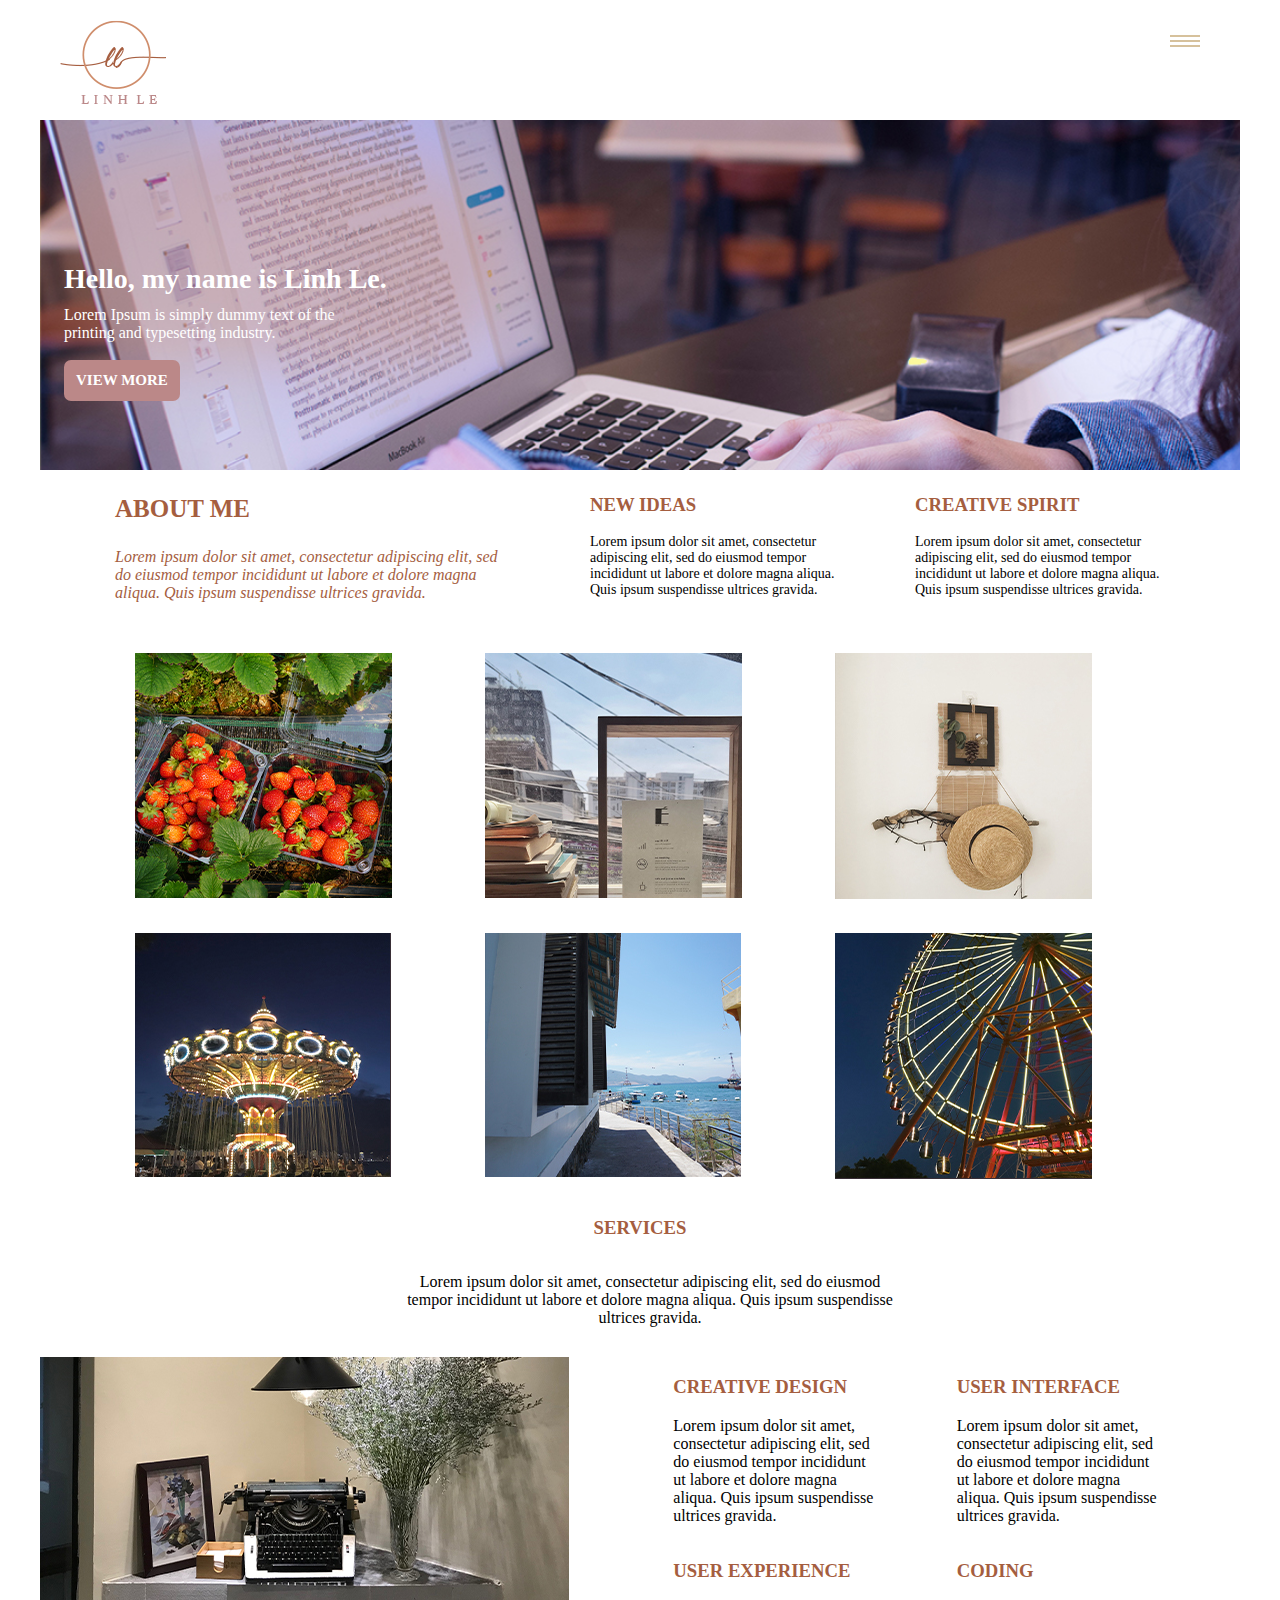
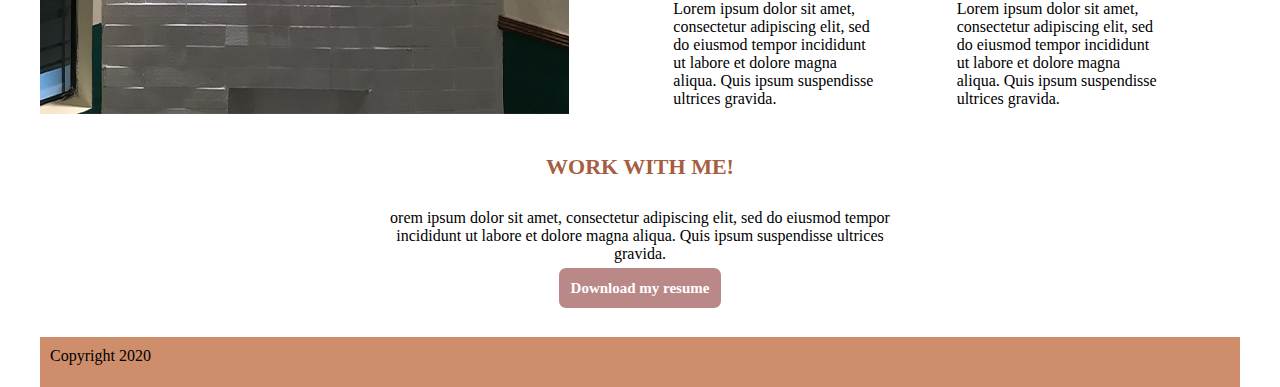
==== index.html @ 571024b6 "adding homepage" ====
<!DOCTYPE html>
<html lang="en">
<head>
    <meta charset="UTF-8">
    <meta name="viewport" content="width=device-width, initial-scale=1.0">
    <title>This is my portfolio website</title>
    <link rel="stylesheet" href="css/master.css">
</head>
<body>
    <div class="siteContainer">
        <header id="mainHeader">
            <nav class="mainNav">
                <div class="logo">
                    <a href="index.html">
                        <img src="images/Logo.png" alt="Logo">
                    </a>
                </div><!-- Close logo-->
                <input class="menu-btn" type="checkbox" id ="menu-btn">
                <label class ="menu-icon" for="menu-btn">
                    <span class="navicon"></span>
                </label>
                <h2 class=hidden>Main Navigation</h2>
                <ul class="menu">
                    <li><a href="#" class="current">Home</a></li>
                    <li><a href="#">Portfolio</a></li>
                    <li><a href="#">Contact</a></li>
                </ul>

            </nav><!-- Close mainNav-->


        </header><!-- Close mainHeader-->
        <main>
            <section class="heroImage">
                <h2>Hello, my name is Linh Le.</h2>
                <p>Lorem Ipsum is simply dummy text of the printing and typesetting industry.</p>
                <a href="#">View more</a>
            </section><!-- Close heroImage-->
            <section class="textInfo">
                <div class="info1">
                    <h3>About me</h3>
                    <p>Lorem ipsum dolor sit amet, consectetur adipiscing elit, sed do eiusmod tempor incididunt ut labore et dolore magna aliqua. Quis ipsum suspendisse ultrices gravida.</p>

                </div><!--Close info1-->
                <div class="info2">
                    <h3>New ideas</h3>
                    <p>Lorem ipsum dolor sit amet, consectetur adipiscing elit, sed do eiusmod tempor incididunt ut labore et dolore magna aliqua. Quis ipsum suspendisse ultrices gravida.</p>

                </div><!--Close info2-->
                <div class="info3">
                    <h3>Creative spirit</h3>
                    <p>Lorem ipsum dolor sit amet, consectetur adipiscing elit, sed do eiusmod tempor incididunt ut labore et dolore magna aliqua. Quis ipsum suspendisse ultrices gravida.</p>
                </div><!--Close info3-->
            </section><!-- Close textInfo-->
            <section class="galleryCon">
                <div class="portfolio">
                    <div id="project1" class="portfolio-project">
                        <img src="images/strawberry.jpg" alt="strawberry">
                    </div>
                    <div id="project2" class="portfolio-project">
                        <img src="images/books.jpg" alt="books">
                    </div>
                    <div id="project3" class="portfolio-project">
                        <img src="images/things.jpg" alt="things">
                    </div>
                    <div id="project4" class="portfolio-project">
                        <img src="images/rollercoaster.jpg" alt="roller coaster">
                    </div>
                    <div id="project5" class="portfolio-project">
                        <img src="images/house.jpg" alt="house">
                    </div>
                    <div id="project6" class="portfolio-project">
                        <img src="images/night.jpg" alt="night">
                    </div>

                </div><!-- Close portfolio-->

            </section><!--Close gallery-->
            <!-- Put our lightbox on the top of the stack-->
            <section class="lightbox">
                <h2 class="hidden">Project LightBox</h2>
                <div class="lightbox-scroll-con">
                    <span class="close-button">X</span>
                    <div class="lightbox-content">
                        <div class="project-info"></div><!--Close project info-->
                        <div class="project-content"></div><!-- Close project content-->
                    </div><!--Close lightbox content-->
                </div><!--Close lightbox scroll con-->
                
            </section><!--Close lightbox-->

            <template id="project-template">
                <div class="proj">
                    <h1 class="hidden"></h1>
                    <h2 class="proj-name"></h2>
                    <p class="proj-software"></p>
                    <p class="proj-madeby"></p>
                </div>
            </template>

            <section class="servicesCon">
                <h3>Services</h3>
                <p>Lorem ipsum dolor sit amet, consectetur adipiscing elit, sed do eiusmod tempor incididunt ut labore et dolore magna aliqua. Quis ipsum suspendisse ultrices gravida.</p>
            </section><!--Close services-->
            <div class="serContainer">
            <div class="ser-img">
                <img src="images/machine.jpg" alt="machine">
            </div>
            <div class="ser-info">
                <div class="ser-content1">
                    <h3>Creative design</h3>
                    <p>Lorem ipsum dolor sit amet, consectetur adipiscing elit, sed do eiusmod tempor incididunt ut labore et dolore magna aliqua. Quis ipsum suspendisse ultrices gravida.</p>
                </div><!--Close ser-content1-->
                <div class="ser-content2">
                    <h3>User Interface</h3>
                    <p>Lorem ipsum dolor sit amet, consectetur adipiscing elit, sed do eiusmod tempor incididunt ut labore et dolore magna aliqua. Quis ipsum suspendisse ultrices gravida.</p>
                </div><!--Close ser content2-->
                <div class="ser-content3">
                    <h3>User Experience</h3>
                    <p>Lorem ipsum dolor sit amet, consectetur adipiscing elit, sed do eiusmod tempor incididunt ut labore et dolore magna aliqua. Quis ipsum suspendisse ultrices gravida.</p>
                </div><!-- Close ser-content3-->
                <div class="ser-content4">
                    <h3>Coding</h3>
                    <p>Lorem ipsum dolor sit amet, consectetur adipiscing elit, sed do eiusmod tempor incididunt ut labore et dolore magna aliqua. Quis ipsum suspendisse ultrices gravida.</p>
                </div><!--Close ser-content4-->
                </div><!--Close serContainer-->
            </div><!--Close service info-->
            <section class="resume">
                <h4>Work with me!</h4>
                <p>orem ipsum dolor sit amet, consectetur adipiscing elit, sed do eiusmod tempor incididunt ut labore et dolore magna aliqua. Quis ipsum suspendisse ultrices gravida.</p>
                <a href="#">Download my resume</a>
            </section><!-- Close resume-->

            <footer class="mainFooter">
                Copyright 2020
            </footer><!--Close mainFooter-->

        </main><!-- Close main-->

    </div><!-- Close siteContainer-->
    
    <!--script go here-->
    <script type="module" src="js/main.js"></script>
</body>
</html>
---- css/master.css ----
@media screen and (min-width: 938px){.mainNav ul li{float:left}.mainNav ul li a{padding:20px}.menu{clear:none;float:right;max-height:none}.menu-icon{display:none}}body{font:"Athelas","helvetica",sans-serif;font-size:16px;margin:0;border:0;padding:0}a:link,a:visited{text-decoration:none}a:hover,a:active{text-decoration:none}.hidden{display:none}.siteContainer{margin:0 auto;color:#000;max-width:1200px;min-width:320px}.logo{display:block;padding:20px;float:left}.mainNav{background-color:#fff;height:120px}.mainNav ul{list-style-type:none;margin:0;padding:0;overflow:hidden}.mainNav ul li{cursor:pointer}.mainNav ul li a{margin-top:20px;display:block;padding:5px;text-transform:uppercase;font-family:Helvetica;color:#a55e3f;text-align:center}.mainNav ul li a:hover{color:#eaaa88}.current{font-weight:bold}.menu-btn:hover{color:#d6c19c}.menu{clear:both;max-height:0;transition:max-height .2s ease-out}.menu-icon{cursor:pointer;display:inline-block;float:right;padding:40px 20px;position:relative;user-select:none;margin-right:20px}.navicon{display:block;height:2px;position:relative;transition:background .2s ease-out;width:30px;background:#d6c19c}.navicon::before{top:5px;content:"";display:block;height:100%;position:absolute;transition:all .2s ease-out;width:100%;background:#d6c19c}.navicon::after{top:-5px;background:#d6c19c;content:"";display:block;height:100%;position:absolute;transition:all .2s ease-out;width:100%}.menu-btn{display:none}.menu-btn:checked~.menu{max-height:240px}.menu-btn:checked~.menu-icon .navicon{background:transparent}.menu-btn:checked~.menu-icon .navicon::before{transform:rotate(-45deg)}.menu-btn:checked~.menu-icon .navicon::after{transform:rotate(45deg)}.menu-btn:checked~.menu-icon:not(.steps) .navicon:before,.menu-btn:checked~.menu-icon:not(.steps) .navicon:after{top:0}.heroImage{background-image:url(../images/hero_image.jpg);background-position:center center;background-repeat:no-repeat;background-size:cover;padding-top:350px}.heroImage h2{font-size:28px;color:#fff;position:absolute;left:5%;top:240px}.heroImage p{width:300px;position:absolute;top:290px;left:5%;color:#fff}.heroImage a{text-transform:uppercase;font-weight:bold;padding:12px;color:#fff;font-size:15px;-webkit-border-radius:7px;-moz-border-radius:7px;-ms-border-radius:7px;-o-border-radius:7px;border-radius:7px;position:absolute;top:360px;left:5%;background-color:#b88}.heroImage a:hover{background-color:#deb1b1}.textInfo{display:flex;flex-direction:row;justify-content:space-evenly}.textInfo h3{text-transform:uppercase;color:#a55e3f}.info1 h3{font-size:25px}.info1 p{font-style:italic;color:#a55e3f;width:400px}.info2,.info3{margin-top:5px}.info2 p,.info3 p{width:250px;font-size:14px}.portfolio{margin-top:20px;display:grid;grid-template-columns:350px 350px 350px;justify-content:center}.portfolio-project{margin:15px 20px}.portfolio-project img:hover{transform:scale(1.25)}.lightbox{position:absolute;top:0;background:#789;display:none;width:100%;height:100%}.show-lightbox{display:block}.close-button{font-size:2em;padding:10px;float:right;padding-top:20px;padding-right:30px;cursor:pointer;color:#a55e3f}.serContainer{display:flex;flex-direction:row;justify-content:space-between}.servicesCon{display:flex;flex-direction:column;text-align:center}.servicesCon h3{text-transform:uppercase;font-weight:bold;color:#a55e3f}.servicesCon p{width:500px;margin-left:30%;margin-bottom:30px}.ser-info{width:650px;display:grid;grid-template-columns:200px 200px;justify-content:space-evenly}.ser-info h3{color:#a55e3f;text-transform:uppercase}.resume{text-align:center}.resume h4{color:#a55e3f;text-transform:uppercase;font-size:22px}.resume p{width:500px;margin-left:350px}.resume a{font-weight:bold;padding:12px;color:#fff;font-size:15px;-webkit-border-radius:7px;-moz-border-radius:7px;-ms-border-radius:7px;-o-border-radius:7px;border-radius:7px;background-color:#b88}.resume a:hover{background-color:#deb1b1}footer{margin-top:40px;background-color:#ce8d6b;height:30px;padding:10px}/*# sourceMappingURL=master.css.map */
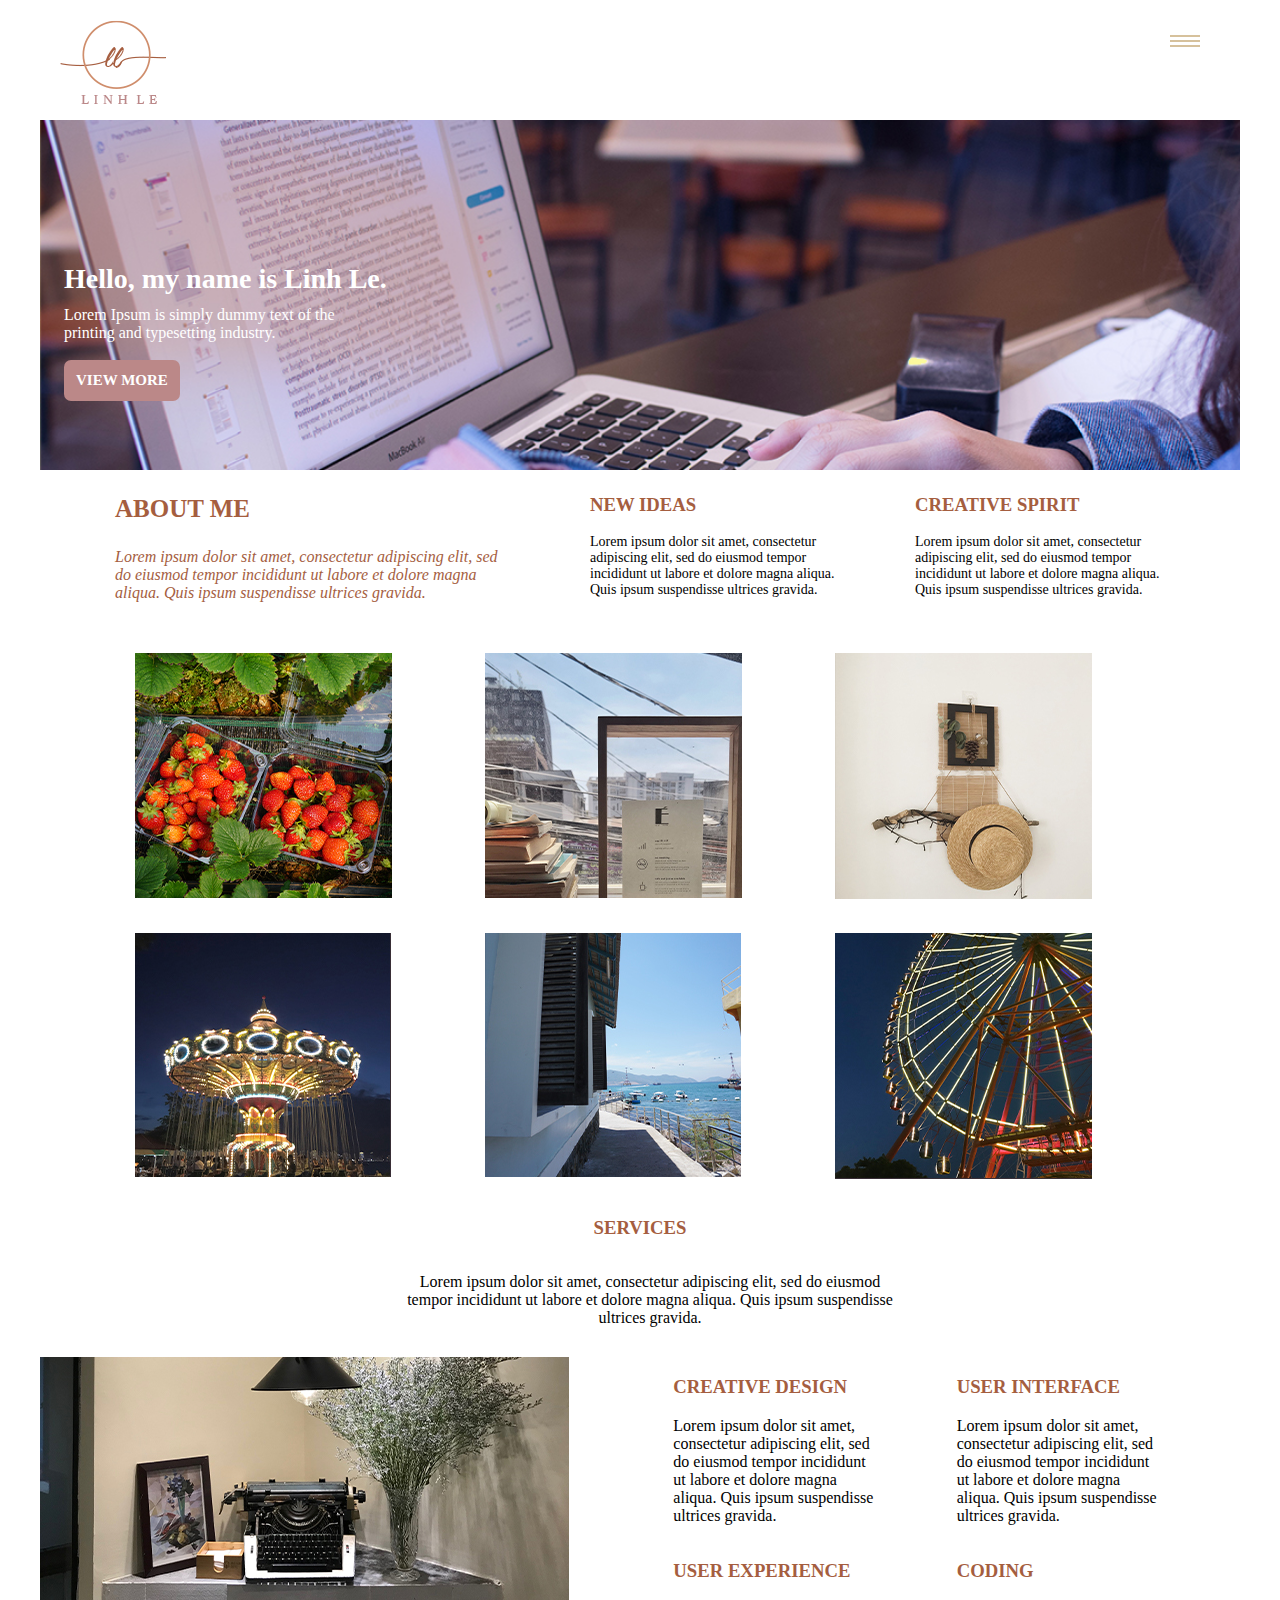
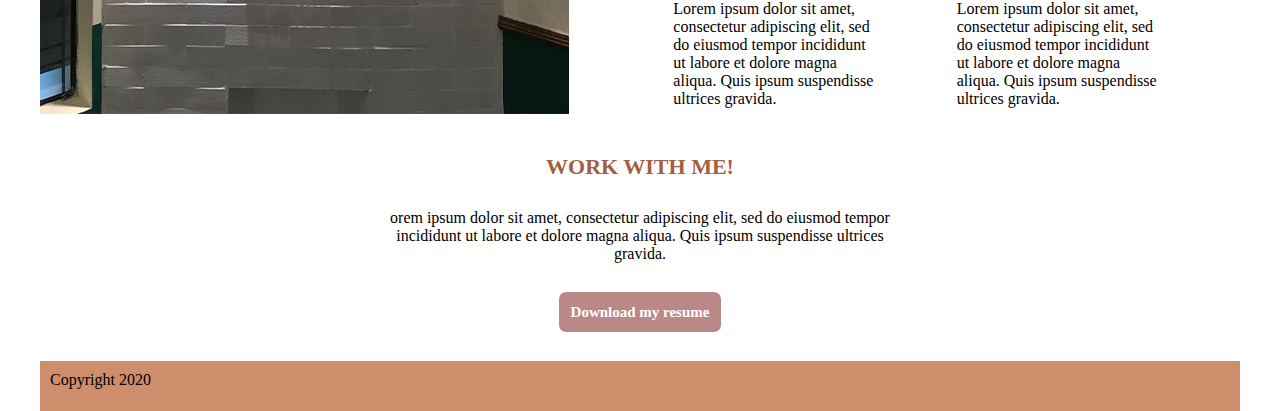
==== commit dc8ef4d6: "adding java files" ====
--- a/index.html
+++ b/index.html
@@ -22,8 +22,8 @@
                 <h2 class=hidden>Main Navigation</h2>
                 <ul class="menu">
                     <li><a href="#" class="current">Home</a></li>
-                    <li><a href="#">Portfolio</a></li>
-                    <li><a href="#">Contact</a></li>
+                    <li><a href="gallery.html">Portfolio</a></li>
+                    <li><a href="contact.html">Contact</a></li>
                 </ul>
 
             </nav><!-- Close mainNav-->
--- a/css/master.css
+++ b/css/master.css
@@ -1 +1 @@
-@media screen and (min-width: 938px){.mainNav ul li{float:left}.mainNav ul li a{padding:20px}.menu{clear:none;float:right;max-height:none}.menu-icon{display:none}}body{font:"Athelas","helvetica",sans-serif;font-size:16px;margin:0;border:0;padding:0}a:link,a:visited{text-decoration:none}a:hover,a:active{text-decoration:none}.hidden{display:none}.siteContainer{margin:0 auto;color:#000;max-width:1200px;min-width:320px}.logo{display:block;padding:20px;float:left}.mainNav{background-color:#fff;height:120px}.mainNav ul{list-style-type:none;margin:0;padding:0;overflow:hidden}.mainNav ul li{cursor:pointer}.mainNav ul li a{margin-top:20px;display:block;padding:5px;text-transform:uppercase;font-family:Helvetica;color:#a55e3f;text-align:center}.mainNav ul li a:hover{color:#eaaa88}.current{font-weight:bold}.menu-btn:hover{color:#d6c19c}.menu{clear:both;max-height:0;transition:max-height .2s ease-out}.menu-icon{cursor:pointer;display:inline-block;float:right;padding:40px 20px;position:relative;user-select:none;margin-right:20px}.navicon{display:block;height:2px;position:relative;transition:background .2s ease-out;width:30px;background:#d6c19c}.navicon::before{top:5px;content:"";display:block;height:100%;position:absolute;transition:all .2s ease-out;width:100%;background:#d6c19c}.navicon::after{top:-5px;background:#d6c19c;content:"";display:block;height:100%;position:absolute;transition:all .2s ease-out;width:100%}.menu-btn{display:none}.menu-btn:checked~.menu{max-height:240px}.menu-btn:checked~.menu-icon .navicon{background:transparent}.menu-btn:checked~.menu-icon .navicon::before{transform:rotate(-45deg)}.menu-btn:checked~.menu-icon .navicon::after{transform:rotate(45deg)}.menu-btn:checked~.menu-icon:not(.steps) .navicon:before,.menu-btn:checked~.menu-icon:not(.steps) .navicon:after{top:0}.heroImage{background-image:url(../images/hero_image.jpg);background-position:center center;background-repeat:no-repeat;background-size:cover;padding-top:350px}.heroImage h2{font-size:28px;color:#fff;position:absolute;left:5%;top:240px}.heroImage p{width:300px;position:absolute;top:290px;left:5%;color:#fff}.heroImage a{text-transform:uppercase;font-weight:bold;padding:12px;color:#fff;font-size:15px;-webkit-border-radius:7px;-moz-border-radius:7px;-ms-border-radius:7px;-o-border-radius:7px;border-radius:7px;position:absolute;top:360px;left:5%;background-color:#b88}.heroImage a:hover{background-color:#deb1b1}.textInfo{display:flex;flex-direction:row;justify-content:space-evenly}.textInfo h3{text-transform:uppercase;color:#a55e3f}.info1 h3{font-size:25px}.info1 p{font-style:italic;color:#a55e3f;width:400px}.info2,.info3{margin-top:5px}.info2 p,.info3 p{width:250px;font-size:14px}.portfolio{margin-top:20px;display:grid;grid-template-columns:350px 350px 350px;justify-content:center}.portfolio-project{margin:15px 20px}.portfolio-project img:hover{transform:scale(1.25)}.lightbox{position:absolute;top:0;background:#789;display:none;width:100%;height:100%}.show-lightbox{display:block}.close-button{font-size:2em;padding:10px;float:right;padding-top:20px;padding-right:30px;cursor:pointer;color:#a55e3f}.serContainer{display:flex;flex-direction:row;justify-content:space-between}.servicesCon{display:flex;flex-direction:column;text-align:center}.servicesCon h3{text-transform:uppercase;font-weight:bold;color:#a55e3f}.servicesCon p{width:500px;margin-left:30%;margin-bottom:30px}.ser-info{width:650px;display:grid;grid-template-columns:200px 200px;justify-content:space-evenly}.ser-info h3{color:#a55e3f;text-transform:uppercase}.resume{text-align:center}.resume h4{color:#a55e3f;text-transform:uppercase;font-size:22px}.resume p{width:500px;margin-left:350px}.resume a{font-weight:bold;padding:12px;color:#fff;font-size:15px;-webkit-border-radius:7px;-moz-border-radius:7px;-ms-border-radius:7px;-o-border-radius:7px;border-radius:7px;background-color:#b88}.resume a:hover{background-color:#deb1b1}footer{margin-top:40px;background-color:#ce8d6b;height:30px;padding:10px}/*# sourceMappingURL=master.css.map */
+@media screen and (min-width: 938px){.mainNav ul li{float:left}.mainNav ul li a{padding:20px}.menu{clear:none;float:right;max-height:none}.menu-icon{display:none}}body{font:"Athelas","helvetica",sans-serif;font-size:16px;margin:0;border:0;padding:0}a:link,a:visited{text-decoration:none}a:hover,a:active{text-decoration:none}.hidden{display:none}.siteContainer{margin:0 auto;color:#000;max-width:1200px;min-width:320px}.logo{display:block;padding:20px;float:left}.mainNav{background-color:#fff;height:120px}.mainNav ul{list-style-type:none;margin:0;padding:0;overflow:hidden}.mainNav ul li{cursor:pointer}.mainNav ul li a{margin-top:20px;display:block;padding:5px;text-transform:uppercase;font-family:Helvetica;color:#a55e3f;text-align:center}.mainNav ul li a:hover{color:#eaaa88}.current{font-weight:bold}.menu-btn:hover{color:#d6c19c}.menu{clear:both;max-height:0;transition:max-height .2s ease-out}.menu-icon{cursor:pointer;display:inline-block;float:right;padding:40px 20px;position:relative;user-select:none;margin-right:20px}.navicon{display:block;height:2px;position:relative;transition:background .2s ease-out;width:30px;background:#d6c19c}.navicon::before{top:5px;content:"";display:block;height:100%;position:absolute;transition:all .2s ease-out;width:100%;background:#d6c19c}.navicon::after{top:-5px;background:#d6c19c;content:"";display:block;height:100%;position:absolute;transition:all .2s ease-out;width:100%}.menu-btn{display:none}.menu-btn:checked~.menu{max-height:240px}.menu-btn:checked~.menu-icon .navicon{background:transparent}.menu-btn:checked~.menu-icon .navicon::before{transform:rotate(-45deg)}.menu-btn:checked~.menu-icon .navicon::after{transform:rotate(45deg)}.menu-btn:checked~.menu-icon:not(.steps) .navicon:before,.menu-btn:checked~.menu-icon:not(.steps) .navicon:after{top:0}.heroImage,.heroImage3,.heroImage2{background-image:url(../images/hero_image.jpg);background-position:center center;background-repeat:no-repeat;background-size:cover;padding-top:350px}.heroImage h2,.heroImage3 h2,.heroImage2 h2{font-size:28px;color:#fff;position:absolute;left:5%;top:240px}.heroImage p,.heroImage3 p,.heroImage2 p{width:300px;position:absolute;top:290px;left:5%;color:#fff}.heroImage a,.heroImage3 a,.heroImage2 a{text-transform:uppercase;font-weight:bold;padding:12px;color:#fff;font-size:15px;-webkit-border-radius:7px;-moz-border-radius:7px;-ms-border-radius:7px;-o-border-radius:7px;border-radius:7px;position:absolute;top:360px;left:5%;background-color:#b88}.heroImage a:hover,.heroImage3 a:hover,.heroImage2 a:hover{background-color:#deb1b1}.heroImage2{background-image:url(../images/hero_image_gallery.jpg)}.heroImage3{background-image:url(../images/hero_image_contact.jpg)}.textInfo{display:flex;flex-direction:row;justify-content:space-evenly}.textInfo h3{text-transform:uppercase;color:#a55e3f}.info1 h3{font-size:25px}.info1 p{font-style:italic;color:#a55e3f;width:400px}.info2,.info3{margin-top:5px}.info2 p,.info3 p{width:250px;font-size:14px}.portfolio{margin-top:20px;display:grid;grid-template-columns:350px 350px 350px;justify-content:center}.portfolio-project{margin:15px 20px}.portfolio-project img:hover{transform:scale(1.25)}.lightbox{position:absolute;top:0;background:#789;display:none;width:100%;height:100%}.show-lightbox{display:block}.close-button{font-size:2em;padding:10px;float:right;padding-top:20px;padding-right:30px;cursor:pointer;color:#a55e3f}.textProject{margin-left:30px}.textProject h3{text-transform:uppercase;color:#a55e3f;font-size:25px}.textProject p{width:400px}.serContainer{display:flex;flex-direction:row;justify-content:space-between}.servicesCon{display:flex;flex-direction:column;text-align:center}.servicesCon h3{text-transform:uppercase;font-weight:bold;color:#a55e3f}.servicesCon p{width:500px;margin-left:30%;margin-bottom:30px}.ser-info{width:650px;display:grid;grid-template-columns:200px 200px;justify-content:space-evenly}.ser-info h3{color:#a55e3f;text-transform:uppercase}.resume{text-align:center}.resume h4{color:#a55e3f;text-transform:uppercase;font-size:22px}.resume p{width:500px;margin-left:350px;margin-bottom:40px}.resume a{font-weight:bold;padding:12px;color:#fff;font-size:15px;-webkit-border-radius:7px;-moz-border-radius:7px;-ms-border-radius:7px;-o-border-radius:7px;border-radius:7px;background-color:#b88}.resume a:hover{background-color:#deb1b1}footer{margin-top:40px;background-color:#ce8d6b;height:30px;padding:10px}.skills{margin:30px}.skills h3{text-transform:uppercase;color:#a55e3f;margin-bottom:20px;text-align:center}.codeCon{display:flex;flex-direction:row;justify-content:space-between;color:#a55e3f;text-transform:uppercase;border-width:3px;border-style:solid;border-image-source:linear-gradient(45deg, #008f68, #fae042);border-image-slice:1;padding:20px}.codeCon h3{margin-top:150px}.codeCon .codeInfoCon{width:600px;margin-right:100px;display:block}.codeCon hr{height:3px;background-color:#9acd32;border:none}.contactText h3{color:#a55e3f;text-transform:uppercase;text-align:center}.contactText p{width:500px;margin-left:350px;text-align:center;margin-bottom:20px}#contactForm{display:flex;flex-direction:column;width:600px;margin-left:300px}#contactForm input{border:2px solid #a55e3f;padding:10px}#contactForm textarea{border:2px solid #a55e3f}#contactForm label{color:#a55e3f;font-size:18px;margin-bottom:5px}#submit{margin-top:10px;color:#fff;background-color:#a55e3f}.comments{margin-top:20px}/*# sourceMappingURL=master.css.map */
